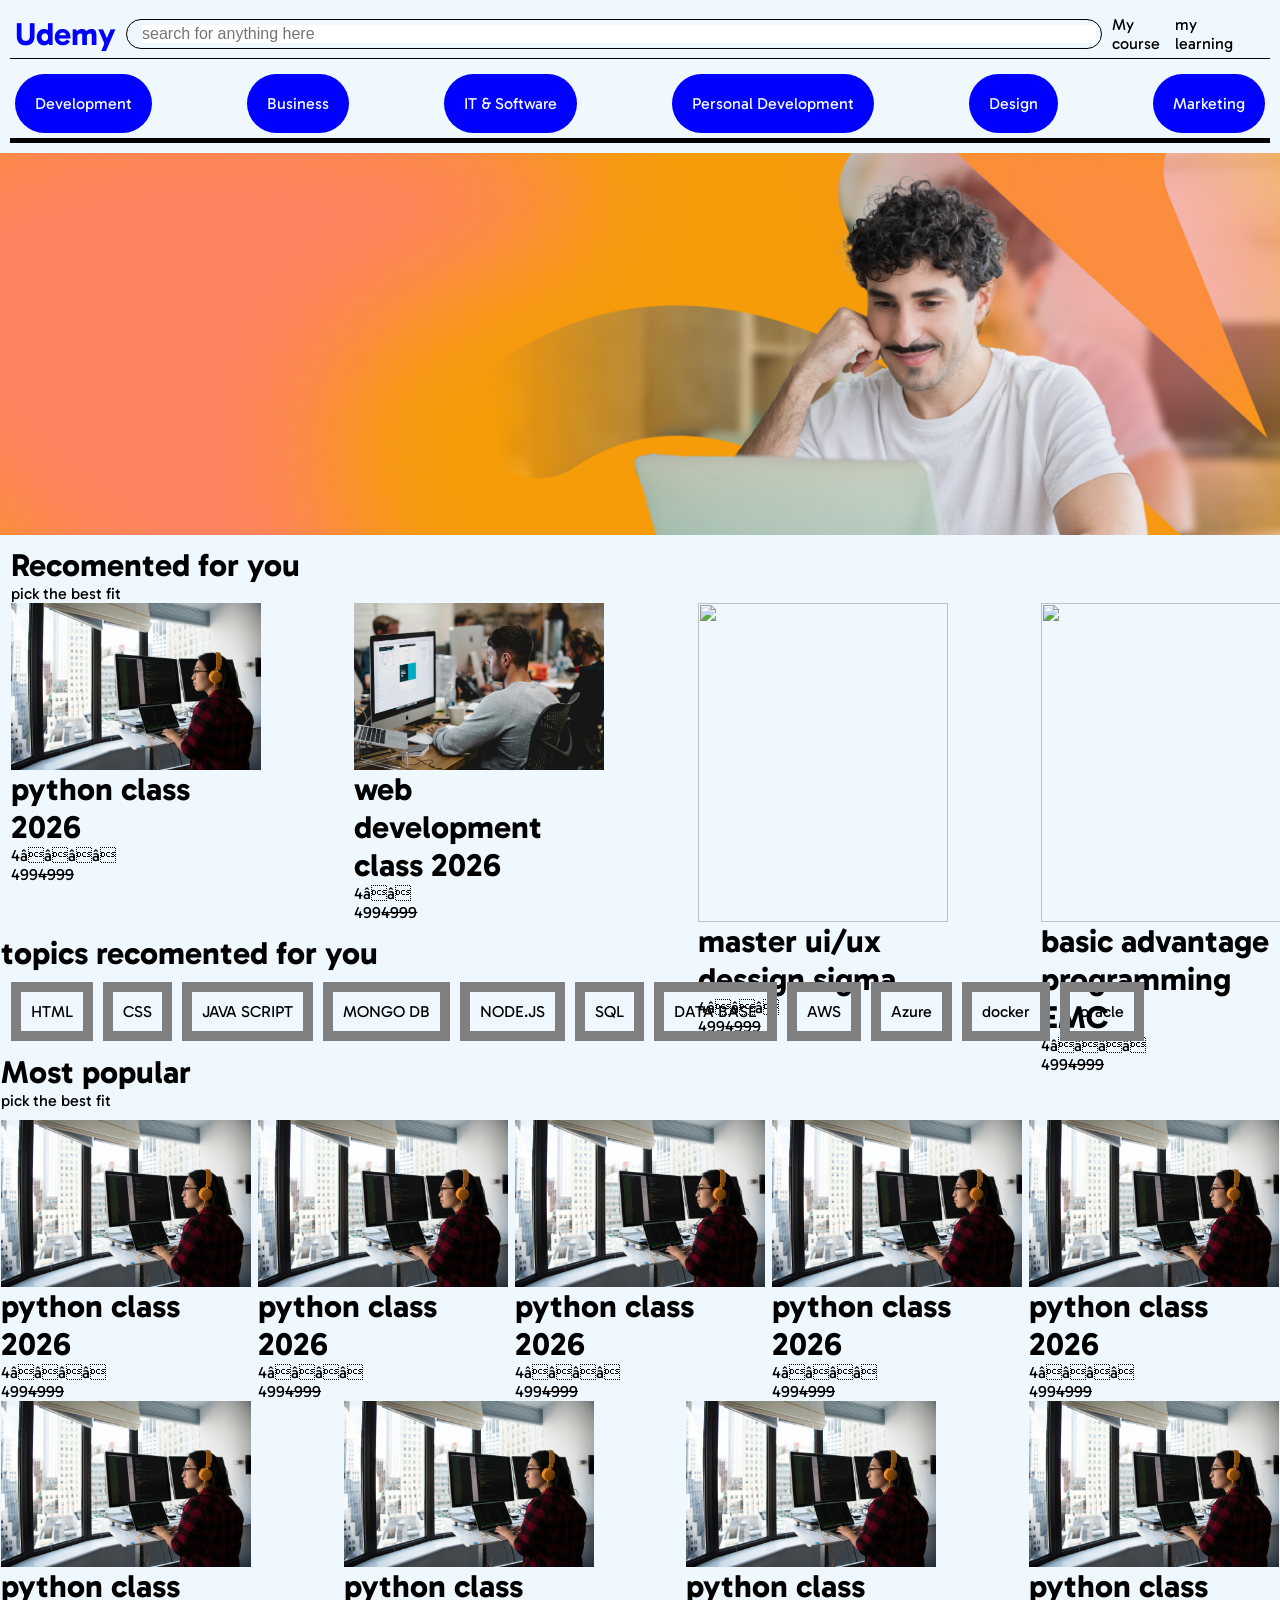
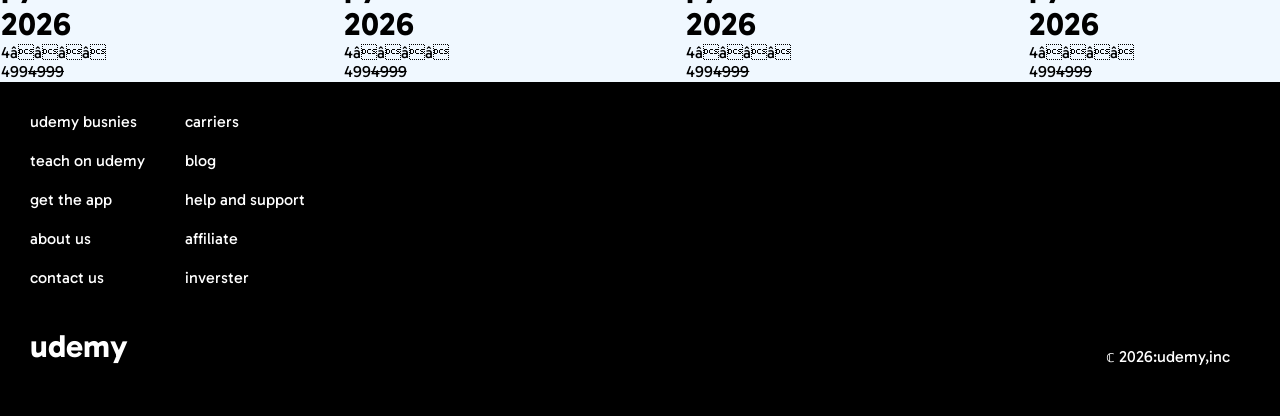
==== index.html @ c953dadc "all files updated" ====
<!-- <!-- <!DOCTYPE html>
<html lang="en">

<head>
    <meta charset="UTF-8">
    <meta name="viewport" content="width=device-width, initial-scale=1.0">
    <title>Udemy</title>

    <!--google fonts using style sheet -->
    <link rel="preconnect" href="https://fonts.googleapis.com">
    <link rel="preconnect" href="https://fonts.gstatic.com" crossorigin>
    <link href="https://fonts.googleapis.com/css2?family=Gabarito:wght@400..900&display=swap" rel="stylesheet">

    <!--my style sheet-->
    <link rel="stylesheet" href="style.css">


    <!--font awesome CDN link paste-->
    <link rel="stylesheet" href="https://cdnjs.cloudflare.com/ajax/libs/font-awesome/7.0.1/css/all.min.css">

</head>

<body>

    <!--nave bar using title-->
    <div class="navbar">
        <div class="navbar__s1">
            <h1 class="navbar__s1__title
        ">Udemy</h1>
        </div>


        <div class="navbar__s2">
            <i class="fa-solid fa-magnifying-glass"></i>
            <input placeholder="search for anything here">
        </div>

        <div class="navbar__s3">
            <p>My course</p>
            <p> my learning</p>
            <i class="fa-solid fa-cart-arrow-down" style="color: rgb(59, 20, 172);"></i>
            <i class="fa-solid fa-bell"></i>
            <i class="fa-sharp fa-solid fa-circle-user"></i>
        </div>

    </div>
    <!--categerious-->
    <div class="categerious">
        <p>Development</p>
        <p>Business</p>
        <p>IT & Software</p>
        <p>Personal Development</p>
        <p>Design</p>
        <p>Marketing</p>
    </div>

    <!--images added-->
    <div class="sale-images">
        <img src="./images/sale images.jpg">

        <!--recomented-->
        <div class="recomented">
            <h1>Recomented for you</h1>
            <p>pick the best fit</p>
            <div class="recomented__container">
                <div class="course-card">
                    <img src="./images/1.jpg">
                    <h1>python class 2026</h1>
                    <p>4⭐⭐⭐⭐</p>
                    <P>499<del>4999</del></P>

                </div>
                <div class="course-card">
                    <img src="./images/2.jpg">
                    <h1>web development class 2026</h1>
                    <p>4⭐⭐</p>
                    <P>499<del>4999</del></P>

                </div>


                <div class="course-card">
                    <img src="./images/3.jpg">
                    <h1>master ui/ux dessign sigma</h1>
                    <p>4⭐⭐⭐</p>
                    <P>499<del>4999</del></P>

                </div>


                <div class="course-card">
                    <img src="./images/4.jpg">
                    <h1>basic advantage programming EMC</h1>
                    <p>4⭐⭐⭐⭐</p>
                    <P>499<del>4999</del></P>

                </div>
            </div>

        </div>

        <!--topics-->
        <div class="topics">
            <h1 class="topics__title">topics recomented for you</h1>
            <di class="topics__container">
                <p>HTML</p>
                <p>CSS</p>
                <p>JAVA SCRIPT</p>
                <p> MONGO DB</p>
                <p>NODE.JS</p>
                <p>SQL</p>
                <p>DATA BASE</p>
                <p> AWS</p>
                <p> Azure</p>
                <p> docker</p>
                <p> oracle</p>
            </di>
        </div>
        <!--popular Section-->
        <div class="popular">
            <h1 class="popular__title">Most popular</h1>
            <p class="popular__des">pick the best fit</p>
            <div class="popular__container">

                <div class="course-card">
                    <img src="./images/1.jpg">
                    <h1>python class 2026</h1>
                    <p>4⭐⭐⭐⭐</p>
                    <P>499<del>4999</del></P>

                </div>

                <div class="course-card">
                    <img src="./images/1.jpg">
                    <h1>python class 2026</h1>
                    <p>4⭐⭐⭐⭐</p>
                    <P>499<del>4999</del></P>

                </div>

                <div class="course-card">
                    <img src="./images/1.jpg">
                    <h1>python class 2026</h1>
                    <p>4⭐⭐⭐⭐</p>
                    <P>499<del>4999</del></P>

                </div>

                <div class="course-card">
                    <img src="./images/1.jpg">
                    <h1>python class 2026</h1>
                    <p>4⭐⭐⭐⭐</p>
                    <P>499<del>4999</del></P>

                </div>

                <div class="course-card">
                    <img src="./images/1.jpg">
                    <h1>python class 2026</h1>
                    <p>4⭐⭐⭐⭐</p>
                    <P>499<del>4999</del></P>

                </div>

                <div class="course-card">
                    <img src="./images/1.jpg">
                    <h1>python class 2026</h1>
                    <p>4⭐⭐⭐⭐</p>
                    <P>499<del>4999</del></P>

                </div>
                <div class="course-card">
                    <img src="./images/1.jpg">
                    <h1>python class 2026</h1>
                    <p>4⭐⭐⭐⭐</p>
                    <P>499<del>4999</del></P>

                </div>

                <div class="course-card">
                    <img src="./images/1.jpg">
                    <h1>python class 2026</h1>
                    <p>4⭐⭐⭐⭐</p>
                    <P>499<del>4999</del></P>

                </div>

                <div class="course-card">
                    <img src="./images/1.jpg">
                    <h1>python class 2026</h1>
                    <p>4⭐⭐⭐⭐</p>
                    <P>499<del>4999</del></P>

                </div>




            </div>

        </div>

        <!--footer-->
        <div class="footer">
            <div class="footer__one">
                <div class="footer__one__s1">
                    <p>udemy busnies</p>
                    <p>teach on udemy</p>
                    <p>get the app</p>
                    <p>about us</p>
                    <p>contact us</p>
                </div>
                <div class="footer__one__s2">
                    <P>carriers</P>
                    <p>blog</p>
                    <p>help and support</p>
                    <p>affiliate</p>
                    <P>inverster</P>
                </div>



            </div>

            <div class="footer__two">
                <h1>udemy</h1>
                <p>&copf; 2026:udemy,inc</p>
            </div>





        </div>
    </div>

</body>


</html>
---- style.css ----
* {
    padding: 0;
    margin: 0;
}

body {
    font-family: Gabarito;
    background-color: aliceblue;
    width: 100%;
}


.navbar {
    padding: 5px;
    margin: 10px;
    display: flex;
    justify-content: space-between;
    border-bottom: solid black 1px;
    gap:10px;
    align-items: center;
}

.navbar__s1__title {
    color: blue;
}

.navbar__s2 {
    padding: 5px;
    border-radius: 30px;
    border: solid black 1px;
    width: 100%;
    display: flex;
    gap: 10px;
    align-items: center;
}

.navbar__s2 input {
    border: none;
    font-size: 16px;
    width: 100%;
}

.navbar__s2 input:focus {
    outline: none;
}

.navbar__s3 {
    display: flex;
    gap: 10px;
    align-items: center;
}

.categerious {
    padding: 5px;
    margin: 10px;
    display: flex;
    justify-content: space-between;
    border-bottom: solid black 5px;

}

.categerious p {
    background-color: blue;
    color: aliceblue;
    padding: 20px;
    border-radius: 30px;
}

.sale-images img {
    width: 100%;
}

.recomented {
    padding:1px;
    width: 100%;
    margin: 10px;
}

.recomented__container {
    display: flex;
    justify-content: space-between;
    flex-wrap: wrap;
}

.course-card {
    width: 250px;
}

.course-card  img{
width: 100%;


}

.topics{
    padding:1px;
}

.topics__container{

    display: flex;
    gap: 10px;
    margin: 10px;
    flex-wrap: wrap;
}

.topics__container  p{
   border: solid gray 10px;
   padding: 10px;
   flex-grow:1:
   flex flex-basis: 30%;
   
}

.popular{
    padding:1px;
}

.popular__container{
    display: flex;
    flex-wrap: wrap;
    justify-content: space-between;
    margin-top: 10px;
}

.footer{
    padding: 10px;
    background-color: black;
    color: white;
    
}

.footer  p{
    margin: 20px;
}
.footer__one{
    display: flex;
}


.footer__two{
    display: flex;
    justify-content: space-between;
    margin: 20px;
}
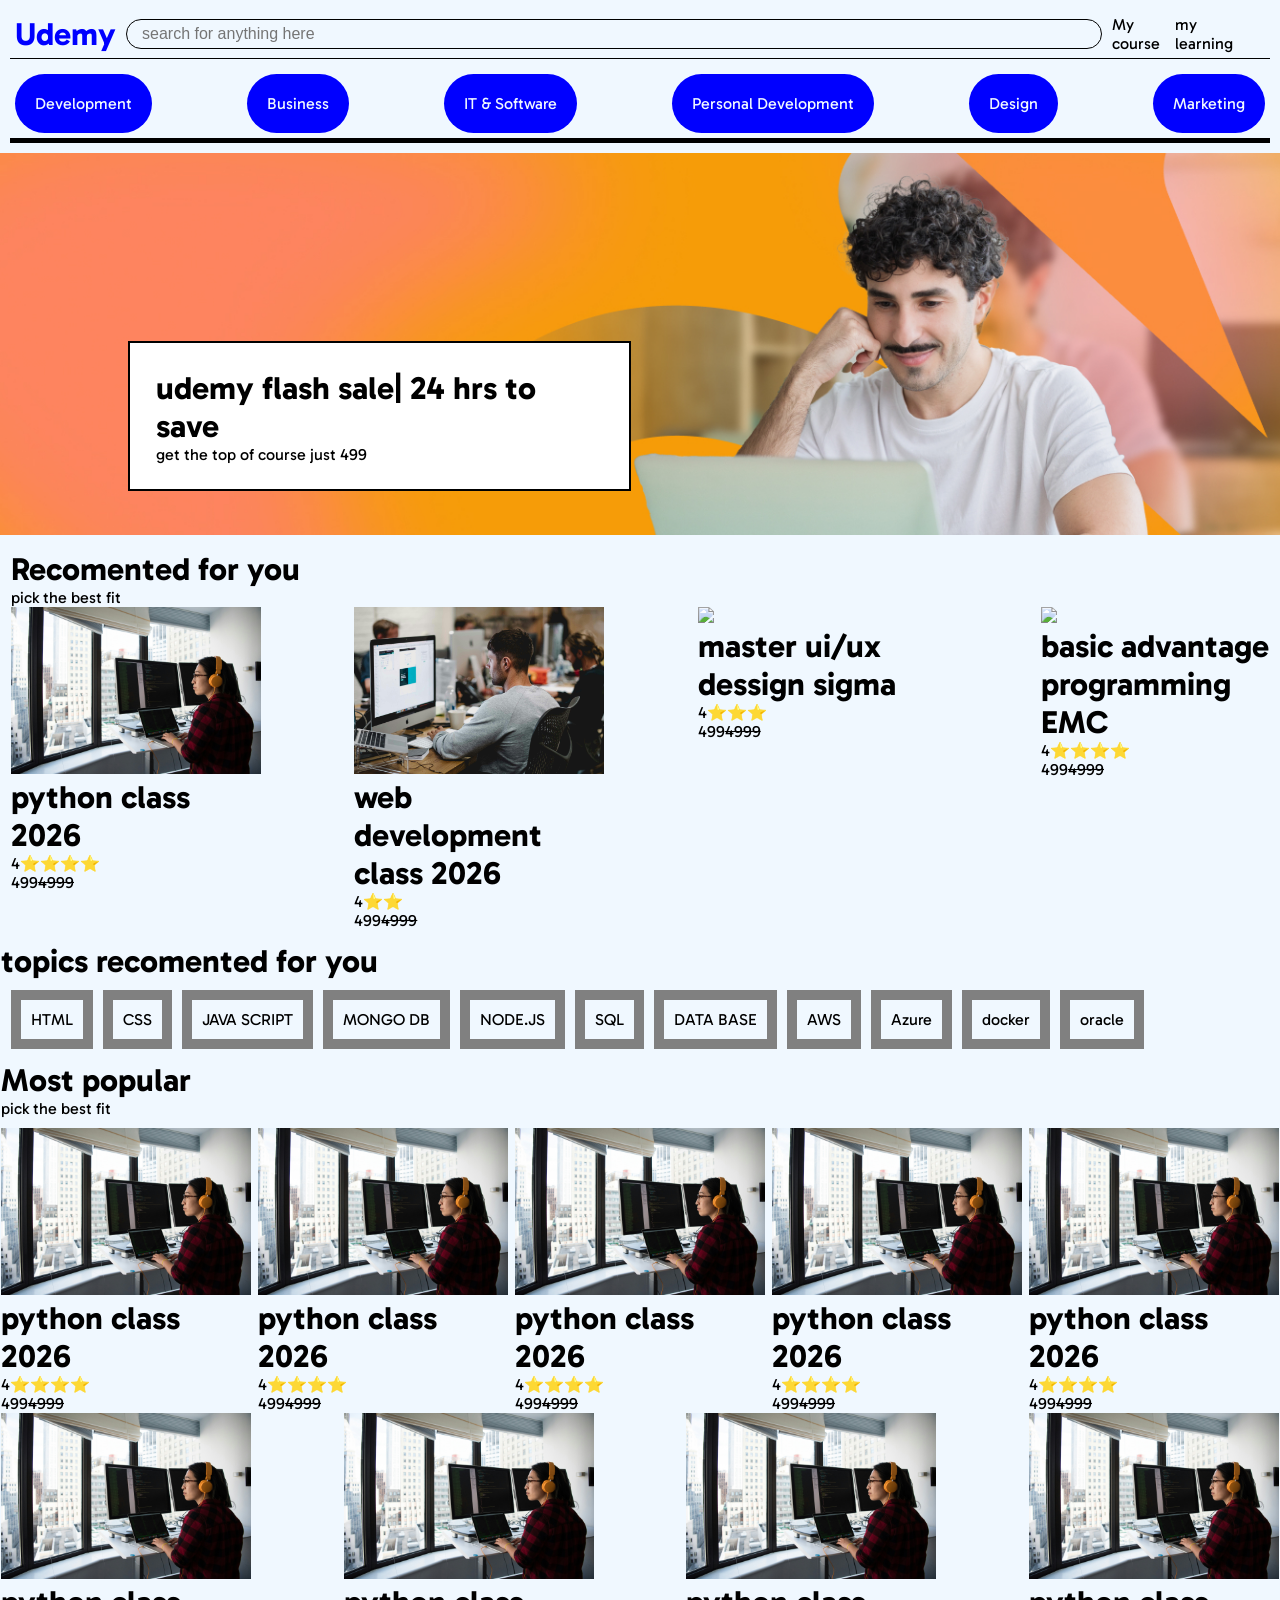
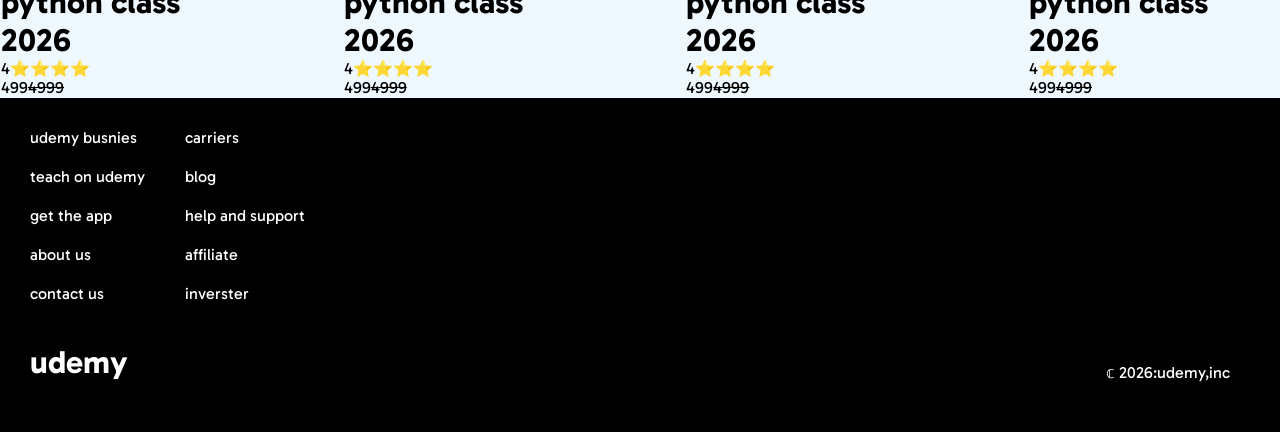
==== commit 44adbdb3: "updated changing position" ====
--- a/index.html
+++ b/index.html
@@ -1,4 +1,4 @@
-<!-- <!-- <!DOCTYPE html>
+<!DOCTYPE html>
 <html lang="en">
 
 <head>
@@ -37,7 +37,21 @@
 
         <div class="navbar__s3">
             <p>My course</p>
-            <p> my learning</p>
+
+
+
+            <!--my learning-->
+
+            <div class="mylearning">
+                <p> my learning</p>
+                <div class="mylearning__popup">
+                 <p>you did not purchase any thing yet</p>
+
+                </div>
+
+
+            </div>
+
             <i class="fa-solid fa-cart-arrow-down" style="color: rgb(59, 20, 172);"></i>
             <i class="fa-solid fa-bell"></i>
             <i class="fa-sharp fa-solid fa-circle-user"></i>
@@ -57,6 +71,10 @@
     <!--images added-->
     <div class="sale-images">
         <img src="./images/sale images.jpg">
+        <div class="sale-images__offer">
+            <h1>udemy flash sale| 24 hrs to save</h1>
+            <p>get the top of course just 499</p>
+        </div>
 
         <!--recomented-->
         <div class="recomented">
@@ -237,5 +255,4 @@
 </body>
 
 
-</html>
-
+</html>
--- a/style.css
+++ b/style.css
@@ -1,4 +1,4 @@
-* {
+*{
     padding: 0;
     margin: 0;
 }
@@ -18,6 +18,9 @@
     border-bottom: solid black 1px;
     gap:10px;
     align-items: center;
+    position: sticky;
+    top: 0;
+    z-index: 1;
 }
 
 .navbar__s1__title {
@@ -32,23 +35,50 @@
     display: flex;
     gap: 10px;
     align-items: center;
+    background-color: transparent;
 }
 
 .navbar__s2 input {
     border: none;
     font-size: 16px;
     width: 100%;
+    background-color: transparent;
 }
 
 .navbar__s2 input:focus {
     outline: none;
 }
 
+
 .navbar__s3 {
     display: flex;
     gap: 10px;
     align-items: center;
 }
+
+.mylearning{
+position: relative;
+cursor: pointer;
+}
+
+.mylearning__popup{
+    position: absolute;
+    background-color: white;
+    border: solid black 1px;
+    width: 100%;
+    top: 150%;
+    padding: 20px;
+    right: 0;
+    display: none;
+    
+}
+
+.mylearning:hover  .mylearning__popup{
+display: block;
+
+}
+
+
 
 .categerious {
     padding: 5px;
@@ -64,6 +94,21 @@
     color: aliceblue;
     padding: 20px;
     border-radius: 30px;
+}
+
+.sale-images{
+
+    position: relative;
+}
+
+.sale-images__offer{
+    width: 35%;
+    border: solid black 2px;
+    background-color: white;
+    padding: 2%;
+    position: absolute;
+    top: 10%;
+    left: 10%;
 }
 
 .sale-images img {
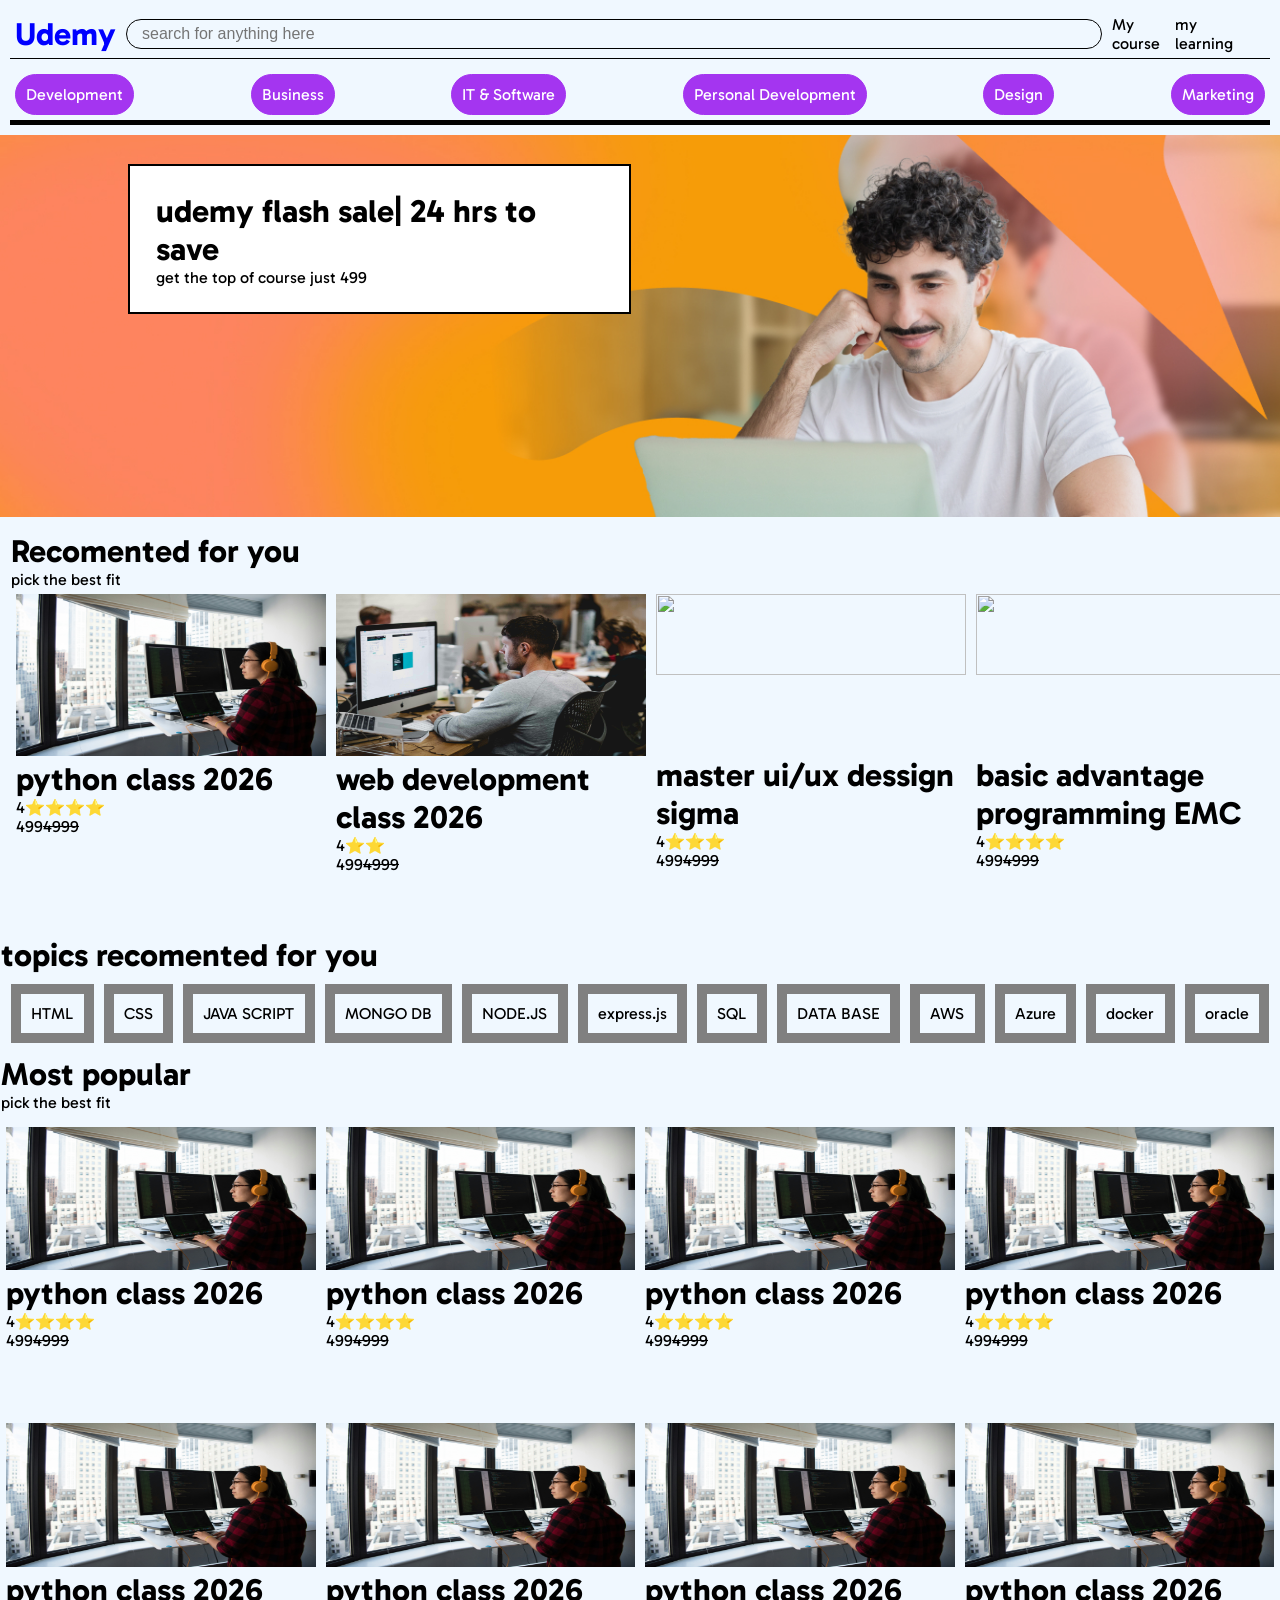
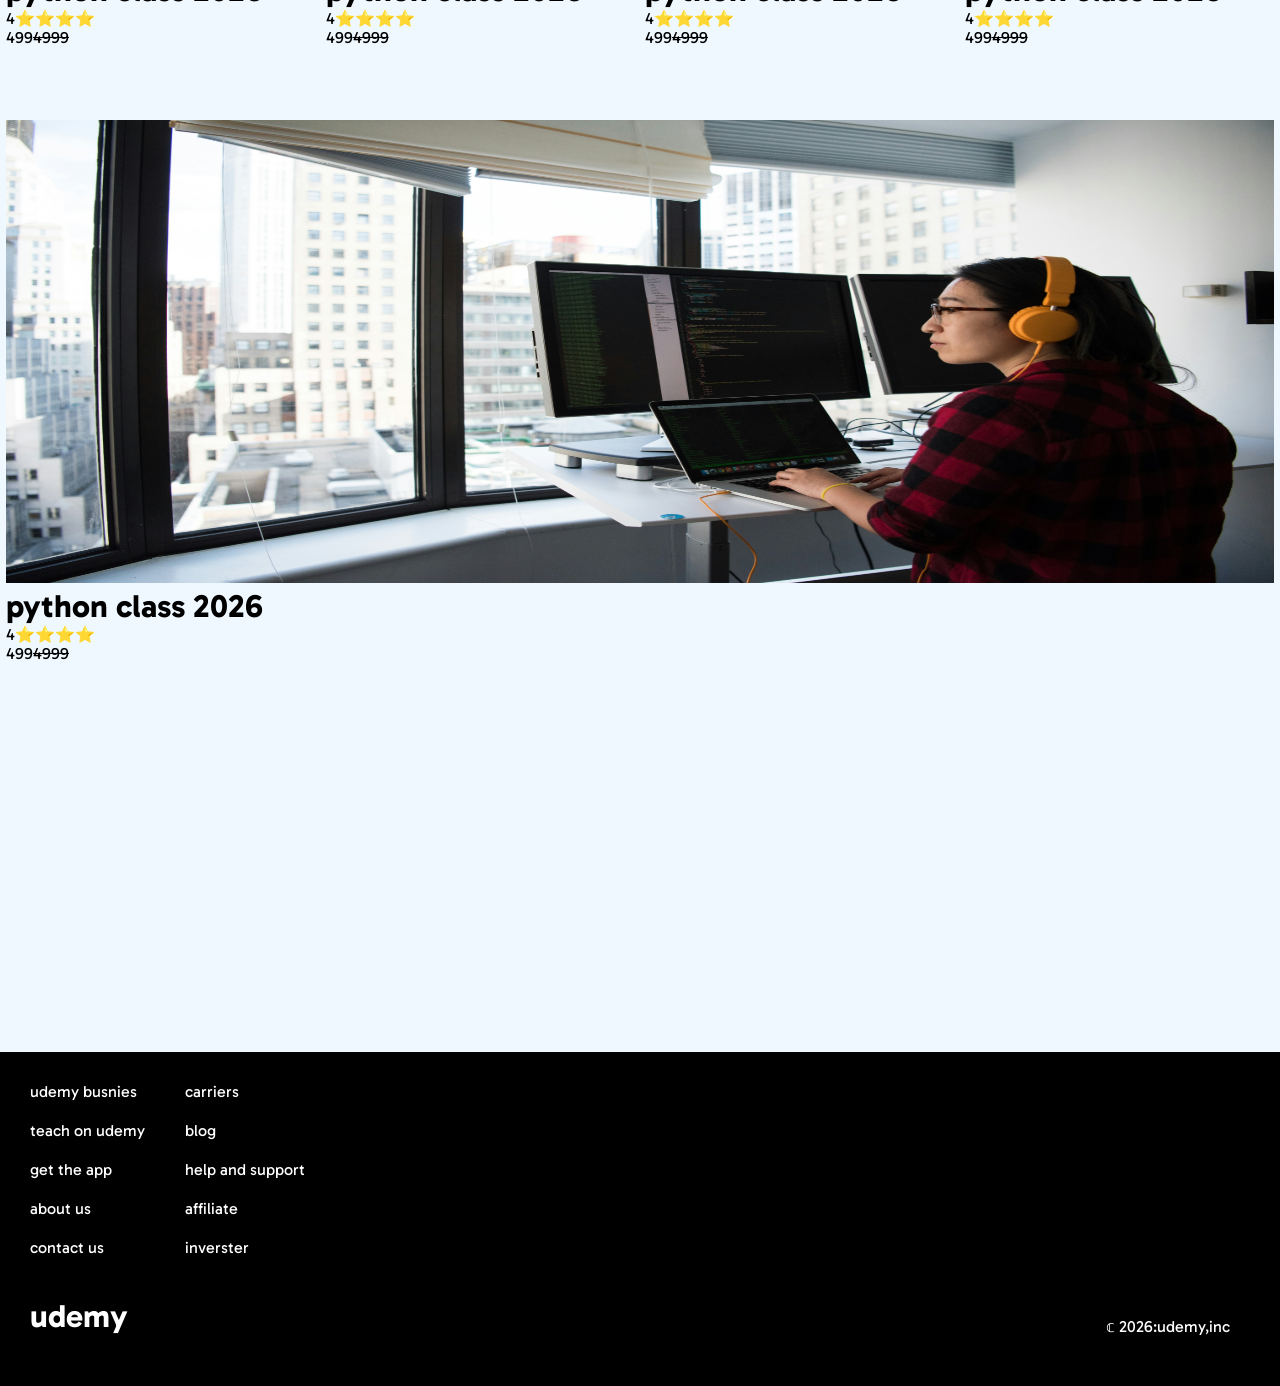
==== commit a6baf5d2: "update change queries" ====
--- a/index.html
+++ b/index.html
@@ -45,7 +45,7 @@
             <div class="mylearning">
                 <p> my learning</p>
                 <div class="mylearning__popup">
-                 <p>you did not purchase any thing yet</p>
+                    <p>you did not purchase any thing yet</p>
 
                 </div>
 
@@ -56,6 +56,12 @@
             <i class="fa-solid fa-bell"></i>
             <i class="fa-sharp fa-solid fa-circle-user"></i>
         </div>
+
+        <div class="navbar__s4">
+            <i class="fa-solid fa-bars"></i>
+
+        </div>
+
 
     </div>
     <!--categerious-->
@@ -126,6 +132,7 @@
                 <p>JAVA SCRIPT</p>
                 <p> MONGO DB</p>
                 <p>NODE.JS</p>
+                <p>express.js</p>
                 <p>SQL</p>
                 <p>DATA BASE</p>
                 <p> AWS</p>
--- a/style.css
+++ b/style.css
@@ -1,4 +1,4 @@
-*{
+* {
     padding: 0;
     margin: 0;
 }
@@ -16,7 +16,7 @@
     display: flex;
     justify-content: space-between;
     border-bottom: solid black 1px;
-    gap:10px;
+    gap: 10px;
     align-items: center;
     position: sticky;
     top: 0;
@@ -56,12 +56,17 @@
     align-items: center;
 }
 
-.mylearning{
-position: relative;
-cursor: pointer;
-}
-
-.mylearning__popup{
+
+.navbar__s4{
+    display: none;
+}
+
+.mylearning {
+    position: relative;
+    cursor: pointer;
+}
+
+.mylearning__popup {
     position: absolute;
     background-color: white;
     border: solid black 1px;
@@ -70,11 +75,11 @@
     padding: 20px;
     right: 0;
     display: none;
-    
-}
-
-.mylearning:hover  .mylearning__popup{
-display: block;
+
+}
+
+.mylearning:hover .mylearning__popup {
+    display: block;
 
 }
 
@@ -90,25 +95,54 @@
 }
 
 .categerious p {
-    background-color: blue;
-    color: aliceblue;
-    padding: 20px;
+    background-color: #a435f0;
+    color: white;
+    padding: 10px;
     border-radius: 30px;
-}
-
-.sale-images{
+    cursor: pointer;
+    border: solid #a435f0 1px;
+}
+
+.categerious p:hover {
+    transition: 1s;
+    background-color: transparent;
+    color: black;
+    border: solid #a435f0 1px;
+}
+
+
+
+
+
+.sale-images {
 
     position: relative;
 }
 
-.sale-images__offer{
+.sale-images__offer {
     width: 35%;
     border: solid black 2px;
     background-color: white;
     padding: 2%;
     position: absolute;
-    top: 10%;
+    top: 1%;
     left: 10%;
+    animation-name: zoom;
+    animation-duration: 2s;
+    opacity: 0;
+    animation-fill-mode: forwards;
+}
+
+@keyframes zoom {
+    0% {
+        transform: scale(0);
+        opacity: 0;
+    }
+
+    100% {
+        transform: scale(1);
+        opacity: 1;
+    }
 }
 
 .sale-images img {
@@ -116,7 +150,7 @@
 }
 
 .recomented {
-    padding:1px;
+    padding: 1px;
     width: 100%;
     margin: 10px;
 }
@@ -128,20 +162,23 @@
 }
 
 .course-card {
-    width: 250px;
-}
-
-.course-card  img{
-width: 100%;
-
-
-}
-
-.topics{
-    padding:1px;
-}
-
-.topics__container{
+    flex-grow: 1;
+    flex-basis: 20%;
+    margin: 5px;
+}
+
+.course-card img {
+    width: 100%;
+    height: 50%;
+
+
+}
+
+.topics {
+    padding: 1px;
+}
+
+.topics__container {
 
     display: flex;
     gap: 10px;
@@ -149,42 +186,74 @@
     flex-wrap: wrap;
 }
 
-.topics__container  p{
-   border: solid gray 10px;
-   padding: 10px;
-   flex-grow:1:
-   flex flex-basis: 30%;
-   
-}
-
-.popular{
-    padding:1px;
-}
-
-.popular__container{
+.topics__container p {
+    border: solid gray 10px;
+    padding: 10px;
+    flex-grow: 1;
+    flex flex-basis: 30%;
+
+}
+
+.popular {
+    padding: 1px;
+}
+
+.popular__container {
     display: flex;
     flex-wrap: wrap;
     justify-content: space-between;
     margin-top: 10px;
 }
 
-.footer{
+.footer {
     padding: 10px;
     background-color: black;
     color: white;
-    
-}
-
-.footer  p{
+
+}
+
+.footer p {
     margin: 20px;
 }
-.footer__one{
-    display: flex;
-}
-
-
-.footer__two{
+
+.footer__one {
+    display: flex;
+}
+
+
+.footer__two {
     display: flex;
     justify-content: space-between;
     margin: 20px;
-}+}
+
+/*media queries */
+
+
+@media screen and  (max-width:800px) {
+    body{
+        font-size: 10px;
+
+
+    }
+}
+
+@media screen and  (max-width:600px) {
+  .course-card{
+    flex-basis: 40%;
+  }
+.categerious{
+    display: none;
+}
+
+.navbar__s2, .navbar__s3{
+    display: none;
+}
+.navbar__s4{
+    display: block;
+}
+
+}
+
+
+
